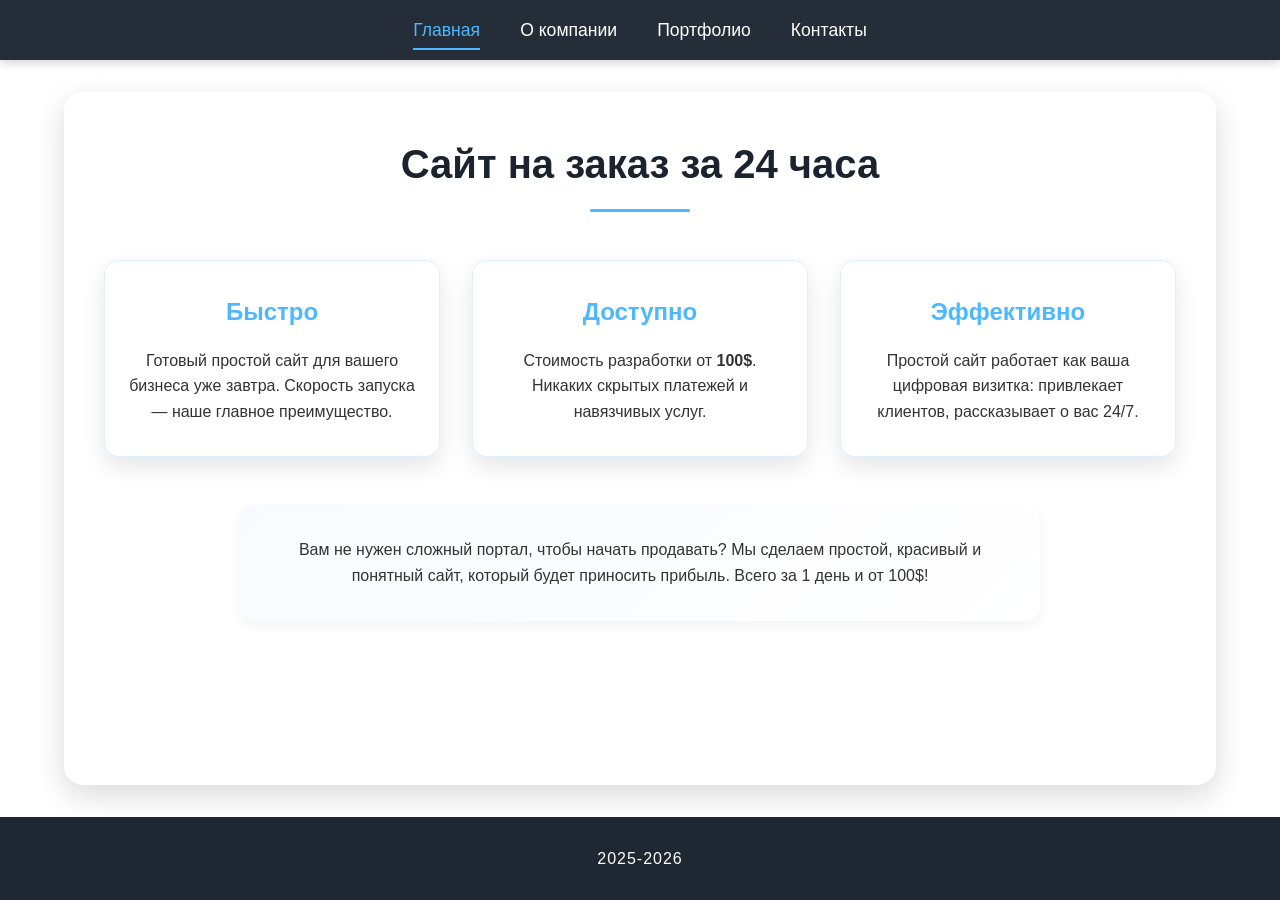
==== index.html @ feac88f4 "first commit" ====
<!DOCTYPE html>
<html lang="ru">
<head>
    <meta charset="UTF-8">
    <meta name="viewport" content="width=device-width, initial-scale=1.0, maximum-scale=1.0, user-scalable=yes">
    <title>Главная - Создание сайтов</title>
    <!-- Подключение CSS -->
    <link rel="stylesheet" href="css/style.css">
    <!-- Favicon (положите иконку в папку images) -->
    <link rel="icon" type="image/x-icon" href="images/favicon.ico">
    <link rel="shortcut icon" href="images/favicon.ico" type="image/x-icon">
</head>
<body>
    <!-- Фон страницы (устанавливается через style или CSS класс) -->
    <div class="page-background" style="background-image: url('images/bg-home.jpg');"></div>

    <!-- Шапка (Header) -->
    <header>
        <nav class="main-nav">
            <ul>
                <li><a href="index.html" class="active">Главная</a></li>
                <li><a href="about.html">О компании</a></li>
                <li><a href="portfolio.html">Портфолио</a></li>
                <li><a href="contacts.html">Контакты</a></li>
            </ul>
        </nav>
    </header>

    <!-- Основной контент (Body) -->
    <main>
        <div class="content-wrapper">
            <h1>Сайт на заказ за 24 часа</h1>
            
            <div class="advantages">
                <div class="advantage-item">
                    <h3>Быстро</h3>
                    <p>Готовый простой сайт для вашего бизнеса уже завтра. Скорость запуска — наше главное преимущество.</p>
                </div>
                <div class="advantage-item">
                    <h3>Доступно</h3>
                    <p>Стоимость разработки от <strong>100$</strong>. Никаких скрытых платежей и навязчивых услуг.</p>
                </div>
                <div class="advantage-item">
                    <h3>Эффективно</h3>
                    <p>Простой сайт работает как ваша цифровая визитка: привлекает клиентов, рассказывает о вас 24/7.</p>
                </div>
            </div>

            <p class="main-description">
                Вам не нужен сложный портал, чтобы начать продавать? Мы сделаем простой, красивый и понятный сайт, который будет приносить прибыль. Всего за 1 день и от 100$!
            </p>
        </div>
    </main>

    <!-- Подвал (Footer) -->
    <footer>
        <p id="copyright">2025-2026</p>
    </footer>

    <!-- Подключение скриптов -->
    <script src="js/script.js"></script>
</body>
</html>
---- css/style.css ----
/* Общие сбросы и базовые стили */
* {
    margin: 0;
    padding: 0;
    box-sizing: border-box;
}

body {
    font-family: 'Segoe UI', Tahoma, Geneva, Verdana, sans-serif;
    line-height: 1.6;
    color: #333;
    min-height: 100vh;
    display: flex;
    flex-direction: column;
    position: relative;
}

/* Фоновое изображение */
.page-background {
    position: fixed;
    top: 0;
    left: 0;
    width: 100%;
    height: 100%;
    background-size: cover;
    background-position: center;
    background-repeat: no-repeat;
    opacity: 0.12;
    z-index: -1;
}

/* Шапка */
header {
    background-color: rgba(26, 35, 46, 0.95);
    color: white;
    padding: 1rem;
    box-shadow: 0 2px 10px rgba(0,0,0,0.2);
    position: sticky;
    top: 0;
    z-index: 100;
}

.main-nav ul {
    list-style: none;
    display: flex;
    justify-content: center;
    flex-wrap: wrap;
    gap: 2.5rem;
}

.main-nav a {
    color: white;
    text-decoration: none;
    font-weight: 500;
    padding: 0.5rem 0;
    transition: all 0.3s;
    border-bottom: 2px solid transparent;
    font-size: 1.1rem;
}

.main-nav a:hover, .main-nav a.active {
    color: #4db8ff;
    border-bottom-color: #4db8ff;
}

/* Основной контент */
main {
    flex: 1;
    width: 90%;
    max-width: 1300px;
    margin: 2rem auto;
    background-color: rgba(255, 255, 255, 0.92);
    padding: 2.5rem;
    border-radius: 20px;
    box-shadow: 0 10px 30px rgba(0,0,0,0.15);
    backdrop-filter: blur(5px);
}

.content-wrapper {
    max-width: 1200px;
    margin: 0 auto;
}

/* Заголовки */
h1, h2, h3 {
    text-align: center;
    margin-bottom: 1.5rem;
    color: #1a232e;
}

h1 {
    font-size: 2.5rem;
    position: relative;
    padding-bottom: 1rem;
}

h1::after {
    content: '';
    position: absolute;
    bottom: 0;
    left: 50%;
    transform: translateX(-50%);
    width: 100px;
    height: 3px;
    background: #4db8ff;
    border-radius: 2px;
}

h2 {
    font-size: 2rem;
    margin-top: 1rem;
}

/* Главная страница */
.advantages {
    display: flex;
    flex-wrap: wrap;
    gap: 2rem;
    margin: 3rem 0;
    justify-content: center;
}

.advantage-item {
    flex: 1 1 280px;
    background: white;
    padding: 2rem 1.5rem;
    border-radius: 15px;
    box-shadow: 0 10px 25px rgba(0,0,0,0.1);
    text-align: center;
    transition: transform 0.3s;
    border: 1px solid rgba(77, 184, 255, 0.2);
}

.advantage-item:hover {
    transform: translateY(-5px);
    border-color: #4db8ff;
}

.advantage-item h3 {
    color: #4db8ff;
    margin-bottom: 1rem;
    font-size: 1.5rem;
}

.main-description {
    text-align: center;
    max-width: 800px;
    margin: 2rem auto 0;
    padding: 2rem;
    background: linear-gradient(135deg, #f8faff, #ffffff);
    border-radius: 15px;
    box-shadow: 0 5px 15px rgba(0,0,0,0.05);
}

/* Кнопка */
.cta-button {
    display: inline-block;
    background: #4db8ff;
    color: white;
    text-decoration: none;
    padding: 1rem 2.5rem;
    border-radius: 50px;
    font-weight: bold;
    margin-top: 1.5rem;
    transition: all 0.3s;
    box-shadow: 0 4px 15px rgba(77, 184, 255, 0.3);
}

.cta-button:hover {
    background: #2a9eff;
    transform: scale(1.05);
    box-shadow: 0 6px 20px rgba(77, 184, 255, 0.4);
}

/* Страница Обо мне */
.about-card {
    display: flex;
    gap: 3rem;
    align-items: center;
    background: white;
    padding: 2.5rem;
    border-radius: 20px;
    margin: 2rem 0 3rem;
    box-shadow: 0 10px 30px rgba(0,0,0,0.1);
}

.about-photo {
    flex: 0 0 250px;
}

.photo-placeholder {
    width: 250px;
    height: 250px;
    background: linear-gradient(135deg, #4db8ff, #2a9eff);
    border-radius: 50%;
    display: flex;
    align-items: center;
    justify-content: center;
    font-size: 5rem;
    color: white;
    box-shadow: 0 10px 25px rgba(77, 184, 255, 0.3);
}

.about-text {
    flex: 1;
}

.about-text h2 {
    text-align: left;
    margin-bottom: 0.5rem;
}

.about-subtitle {
    color: #4db8ff;
    font-size: 1.2rem;
    margin-bottom: 1.5rem;
    font-weight: 500;
}

.about-text p {
    margin-bottom: 1rem;
    font-size: 1.1rem;
}

.features-grid {
    display: grid;
    grid-template-columns: repeat(auto-fit, minmax(300px, 1fr));
    gap: 2rem;
    margin: 3rem 0;
}

.feature-block {
    background: white;
    padding: 2rem 1.5rem;
    border-radius: 15px;
    text-align: center;
    box-shadow: 0 5px 20px rgba(0,0,0,0.08);
    transition: all 0.3s;
    border: 1px solid transparent;
}

.feature-block:hover {
    border-color: #4db8ff;
    transform: translateY(-3px);
}

.feature-icon {
    font-size: 2.5rem;
    display: block;
    margin-bottom: 1rem;
}

.feature-block h3 {
    color: #4db8ff;
    margin-bottom: 0.8rem;
}

.quote-block {
    background: linear-gradient(135deg, #1a232e, #2a3a4a);
    color: white;
    padding: 3rem;
    border-radius: 20px;
    text-align: center;
    margin-top: 3rem;
}

.quote-block p {
    font-size: 1.4rem;
    font-style: italic;
    margin-bottom: 1rem;
}

.quote-block span {
    color: #4db8ff;
    font-size: 1.1rem;
}

/* Страница Портфолио */
.portfolio-intro {
    text-align: center;
    font-size: 1.2rem;
    max-width: 700px;
    margin: 0 auto 3rem;
    color: #555;
}

.portfolio-grid {
    display: grid;
    grid-template-columns: repeat(auto-fit, minmax(350px, 1fr));
    gap: 2.5rem;
    margin: 2rem 0;
}

.portfolio-item {
    background: white;
    border-radius: 20px;
    overflow: hidden;
    box-shadow: 0 10px 30px rgba(0,0,0,0.1);
    transition: all 0.3s;
    border: 1px solid #eee;
}

.portfolio-item:hover {
    transform: translateY(-8px);
    box-shadow: 0 20px 40px rgba(0,0,0,0.15);
    border-color: #4db8ff;
}

.portfolio-image {
    position: relative;
    height: 220px;
    overflow: hidden;
}

.portfolio-image img {
    width: 100%;
    height: 100%;
    object-fit: cover;
    transition: transform 0.5s;
}

.portfolio-item:hover .portfolio-image img {
    transform: scale(1.1);
}

.portfolio-overlay {
    position: absolute;
    top: 1rem;
    right: 1rem;
    background: #4db8ff;
    color: white;
    padding: 0.5rem 1rem;
    border-radius: 25px;
    font-size: 0.85rem;
    font-weight: bold;
}

.portfolio-info {
    padding: 1.8rem;
}

.portfolio-info h3 {
    text-align: left;
    margin-bottom: 0.5rem;
    color: #1a232e;
    font-size: 1.3rem;
}

.portfolio-category {
    color: #4db8ff;
    font-weight: 500;
    margin-bottom: 1rem;
    font-size: 0.95rem;
}

.portfolio-info p {
    color: #555;
    margin-bottom: 1.2rem;
    line-height: 1.5;
}

.portfolio-tags {
    display: flex;
    flex-wrap: wrap;
    gap: 0.5rem;
}

.portfolio-tags span {
    background: #f0f7ff;
    color: #4db8ff;
    padding: 0.3rem 0.8rem;
    border-radius: 20px;
    font-size: 0.85rem;
}

.portfolio-cta {
    text-align: center;
    margin-top: 4rem;
    padding: 3rem;
    background: linear-gradient(135deg, #f8faff, #ffffff);
    border-radius: 20px;
}

/* Страница Контакты */
.contacts-container {
    display: grid;
    grid-template-columns: 1fr 1fr;
    gap: 2.5rem;
    margin: 2rem 0;
}

.contact-card {
    background: white;
    border-radius: 20px;
    padding: 2.5rem;
    box-shadow: 0 10px 30px rgba(0,0,0,0.1);
}

.contact-person {
    text-align: center;
    margin-bottom: 2rem;
    padding-bottom: 2rem;
    border-bottom: 2px solid #f0f0f0;
}

.person-avatar {
    width: 120px;
    height: 120px;
    background: linear-gradient(135deg, #4db8ff, #2a9eff);
    border-radius: 50%;
    display: flex;
    align-items: center;
    justify-content: center;
    font-size: 3rem;
    color: white;
    margin: 0 auto 1rem;
    box-shadow: 0 10px 25px rgba(77, 184, 255, 0.3);
}

.person-title {
    color: #777;
    font-size: 1.1rem;
}

.contact-methods {
    margin: 2rem 0;
}

.contact-method {
    display: flex;
    align-items: flex-start;
    gap: 1.2rem;
    padding: 1rem 0;
    border-bottom: 1px solid #f0f0f0;
}

.contact-method:last-child {
    border-bottom: none;
}

.method-icon {
    font-size: 1.8rem;
    min-width: 40px;
    text-align: center;
}

.method-info {
    flex: 1;
    display: flex;
    flex-direction: column;
}

.method-label {
    font-weight: bold;
    color: #4db8ff;
    margin-bottom: 0.3rem;
}

.method-link {
    color: #333;
    text-decoration: none;
    font-size: 1.2rem;
    margin-bottom: 0.2rem;
    transition: color 0.3s;
}

.method-link:hover {
    color: #4db8ff;
}

.method-note {
    font-size: 0.85rem;
    color: #999;
}

.telegram-icon {
    color: #0088cc;
}

.contact-social {
    text-align: center;
    margin-top: 2rem;
    padding-top: 2rem;
    border-top: 2px solid #f0f0f0;
}

.social-icons {
    display: flex;
    justify-content: center;
    gap: 1.2rem;
    margin-top: 1rem;
}

.social-icon {
    width: 45px;
    height: 45px;
    border-radius: 50%;
    display: flex;
    align-items: center;
    justify-content: center;
    font-size: 1.5rem;
    text-decoration: none;
    color: white;
    transition: transform 0.3s;
}

.social-icon.telegram { background: #0088cc; }
.social-icon.viber { background: #665cac; }
.social-icon.whatsapp { background: #25D366; }
.social-icon.instagram { background: #E4405F; }

.social-icon:hover {
    transform: scale(1.1);
}

/* Форма */
.contact-form {
    background: white;
    border-radius: 20px;
    padding: 2.5rem;
    box-shadow: 0 10px 30px rgba(0,0,0,0.1);
}

.contact-form h3 {
    margin-bottom: 2rem;
}

.form-group {
    margin-bottom: 1.2rem;
}

.form-group input,
.form-group textarea {
    width: 100%;
    padding: 1rem;
    border: 2px solid #eee;
    border-radius: 12px;
    font-family: inherit;
    font-size: 1rem;
    transition: border-color 0.3s;
}

.form-group input:focus,
.form-group textarea:focus {
    outline: none;
    border-color: #4db8ff;
}

.submit-btn {
    width: 100%;
    padding: 1rem;
    background: #4db8ff;
    color: white;
    border: none;
    border-radius: 12px;
    font-size: 1.1rem;
    font-weight: bold;
    cursor: pointer;
    transition: all 0.3s;
}

.submit-btn:hover {
    background: #2a9eff;
    transform: scale(1.02);
}

.form-note {
    text-align: center;
    margin-top: 1rem;
    color: #777;
    font-size: 0.9rem;
}

.contact-note {
    margin-top: 2rem;
    padding: 1.5rem;
    background: #f0f7ff;
    border-radius: 15px;
    text-align: center;
    color: #555;
}

.contact-note p {
    margin: 0.5rem 0;
}

/* Подвал */
footer {
    background-color: rgba(26, 35, 46, 0.98);
    color: white;
    text-align: center;
    padding: 1.8rem;
    margin-top: auto;
}

#copyright {
    font-size: 1rem;
    letter-spacing: 1px;
}

/* Адаптация для телефонов */
@media (max-width: 992px) {
    .about-card {
        flex-direction: column;
        text-align: center;
    }
    
    .about-text h2 {
        text-align: center;
    }
    
    .contacts-container {
        grid-template-columns: 1fr;
    }
}

@media (max-width: 768px) {
    .main-nav ul {
        flex-direction: column;
        gap: 0.8rem;
        text-align: center;
    }
    
    h1 {
        font-size: 2rem;
    }
    
    h2 {
        font-size: 1.6rem;
    }
    
    main {
        width: 95%;
        padding: 1.5rem;
    }
    
    .portfolio-grid {
        grid-template-columns: 1fr;
    }
    
    .feature-block {
        padding: 1.5rem;
    }
    
    .contact-method {
        flex-direction: column;
        align-items: center;
        text-align: center;
        gap: 0.5rem;
    }
    
    .method-info {
        align-items: center;
    }
}

@media (max-width: 480px) {
    h1 {
        font-size: 1.8rem;
    }
    
    .advantage-item {
        flex-basis: 100%;
    }
    
    .photo-placeholder {
        width: 180px;
        height: 180px;
        font-size: 3.5rem;
    }
    
    .contact-card,
    .contact-form {
        padding: 1.5rem;
    }
    
    .quote-block {
        padding: 2rem 1rem;
    }
    
    .quote-block p {
        font-size: 1.1rem;
    }
}

/* Дополнительные стили для SVG иконок */
.method-icon {
    display: flex;
    align-items: center;
    justify-content: center;
    width: 48px;
    height: 48px;
    border-radius: 50%;
    background: rgba(77, 184, 255, 0.1);
    transition: all 0.3s;
}

.contact-method:hover .method-icon {
    transform: scale(1.1);
    background: rgba(77, 184, 255, 0.2);
}

.method-icon svg {
    width: 28px;
    height: 28px;
}

/* Специальные цвета для иконок при наведении */
.contact-method:nth-child(1):hover .method-icon svg path {
    fill: #2a9eff;
}

.contact-method:nth-child(2):hover .method-icon svg path {
    fill: #006699;
}

.social-icon {
    display: flex;
    align-items: center;
    justify-content: center;
    width: 48px;
    height: 48px;
    border-radius: 50%;
    transition: all 0.3s;
}

.social-icon:hover {
    transform: translateY(-3px);
    box-shadow: 0 5px 15px rgba(0,0,0,0.2);
}

.social-icon svg {
    width: 28px;
    height: 28px;
}

/* Анимация для кнопки отправки */
.submit-btn {
    display: flex;
    align-items: center;
    justify-content: center;
    gap: 8px;
}

.submit-btn svg {
    transition: transform 0.3s;
}

.submit-btn:hover svg {
    transform: translateX(5px);
}

/* Адаптация для мобильных */
@media (max-width: 768px) {
    .method-icon {
        width: 40px;
        height: 40px;
    }
    
    .method-icon svg {
        width: 22px;
        height: 22px;
    }
    
    .social-icon {
        width: 42px;
        height: 42px;
    }
    
    .social-icon svg {
        width: 22px;
        height: 22px;
    }
}
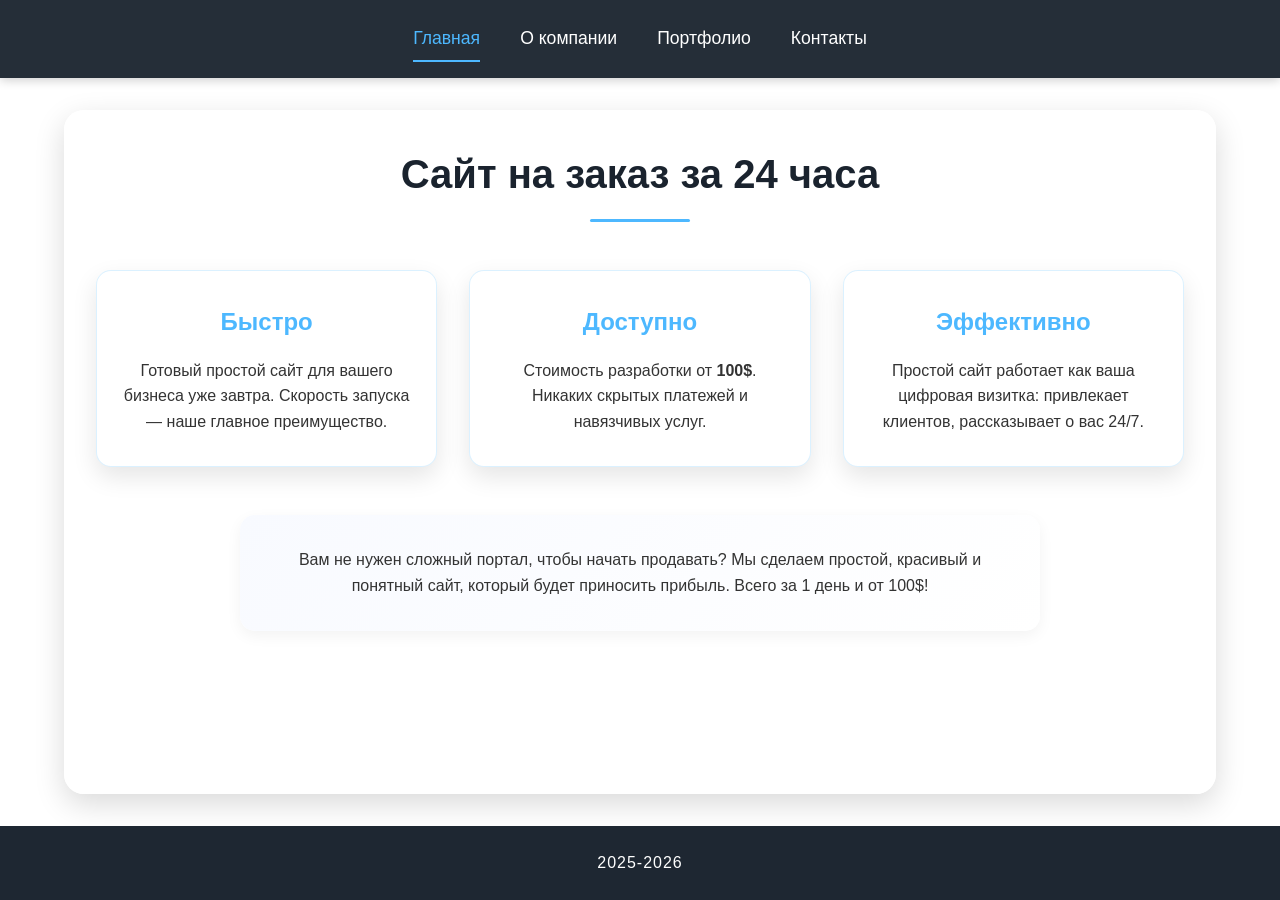
==== commit 02213b25: "1" ====
--- a/index.html
+++ b/index.html
@@ -9,6 +9,9 @@
     <!-- Favicon (положите иконку в папку images) -->
     <link rel="icon" type="image/x-icon" href="images/favicon.ico">
     <link rel="shortcut icon" href="images/favicon.ico" type="image/x-icon">
+    <!-- Font Awesome 6 -->
+    <link rel="stylesheet" href="https://cdnjs.cloudflare.com/ajax/libs/font-awesome/6.0.0-beta3/css/all.min.css">
+    <link rel="icon" type="image/x-icon" href="images/favicon.ico">
 </head>
 <body>
     <!-- Фон страницы (устанавливается через style или CSS класс) -->
--- a/css/style.css
+++ b/css/style.css
@@ -5,6 +5,11 @@
     box-sizing: border-box;
 }
 
+html, body {
+    height: 100%;
+    overflow-x: hidden; /* Запрещаем горизонтальный скролл */
+}
+
 body {
     font-family: 'Segoe UI', Tahoma, Geneva, Verdana, sans-serif;
     line-height: 1.6;
@@ -13,6 +18,8 @@
     display: flex;
     flex-direction: column;
     position: relative;
+    width: 100%;
+    max-width: 100vw;
 }
 
 /* Фоновое изображение */
@@ -27,6 +34,7 @@
     background-repeat: no-repeat;
     opacity: 0.12;
     z-index: -1;
+    pointer-events: none;
 }
 
 /* Шапка */
@@ -38,6 +46,7 @@
     position: sticky;
     top: 0;
     z-index: 100;
+    width: 100%;
 }
 
 .main-nav ul {
@@ -46,6 +55,8 @@
     justify-content: center;
     flex-wrap: wrap;
     gap: 2.5rem;
+    margin: 0;
+    padding: 0;
 }
 
 .main-nav a {
@@ -56,6 +67,7 @@
     transition: all 0.3s;
     border-bottom: 2px solid transparent;
     font-size: 1.1rem;
+    display: inline-block;
 }
 
 .main-nav a:hover, .main-nav a.active {
@@ -65,12 +77,12 @@
 
 /* Основной контент */
 main {
-    flex: 1;
+    flex: 1 0 auto;
     width: 90%;
     max-width: 1300px;
     margin: 2rem auto;
     background-color: rgba(255, 255, 255, 0.92);
-    padding: 2.5rem;
+    padding: 2rem;
     border-radius: 20px;
     box-shadow: 0 10px 30px rgba(0,0,0,0.15);
     backdrop-filter: blur(5px);
@@ -79,6 +91,7 @@
 .content-wrapper {
     max-width: 1200px;
     margin: 0 auto;
+    width: 100%;
 }
 
 /* Заголовки */
@@ -86,6 +99,7 @@
     text-align: center;
     margin-bottom: 1.5rem;
     color: #1a232e;
+    word-wrap: break-word;
 }
 
 h1 {
@@ -106,12 +120,7 @@
     border-radius: 2px;
 }
 
-h2 {
-    font-size: 2rem;
-    margin-top: 1rem;
-}
-
-/* Главная страница */
+/* ===== СТИЛИ ДЛЯ ГЛАВНОЙ СТРАНИЦЫ ===== */
 .advantages {
     display: flex;
     flex-wrap: wrap;
@@ -152,7 +161,409 @@
     box-shadow: 0 5px 15px rgba(0,0,0,0.05);
 }
 
-/* Кнопка */
+/* ===== СТИЛИ ДЛЯ СТРАНИЦЫ О КОМПАНИИ ===== */
+.about-content {
+    max-width: 800px;
+    margin: 0 auto;
+}
+
+.about-content h2 {
+    margin-top: 2rem;
+    text-align: left;
+}
+
+.features-list {
+    list-style: none;
+    margin: 1.5rem 0;
+}
+
+.features-list li {
+    padding: 0.8rem;
+    margin-bottom: 0.5rem;
+    background-color: #f1f9ff;
+    border-left: 4px solid #4db8ff;
+    border-radius: 0 5px 5px 0;
+}
+
+/* ===== СТИЛИ ДЛЯ ПОРТФОЛИО ===== */
+.portfolio-grid {
+    display: grid;
+    grid-template-columns: repeat(auto-fit, minmax(300px, 1fr));
+    gap: 2rem;
+    margin: 2rem 0;
+    width: 100%;
+}
+
+.portfolio-item {
+    background: white;
+    border-radius: 20px;
+    overflow: hidden;
+    box-shadow: 0 10px 30px rgba(0,0,0,0.1);
+    transition: all 0.3s;
+    border: 1px solid #eee;
+    width: 100%;
+    max-width: 100%;
+}
+
+.portfolio-item:hover {
+    transform: translateY(-5px);
+    box-shadow: 0 15px 40px rgba(0,0,0,0.15);
+    border-color: #4db8ff;
+}
+
+.portfolio-image {
+    position: relative;
+    height: 220px;
+    overflow: hidden;
+    width: 100%;
+}
+
+.portfolio-image img {
+    width: 100%;
+    height: 100%;
+    object-fit: cover;
+    transition: transform 0.5s;
+    display: block;
+}
+
+.portfolio-item:hover .portfolio-image img {
+    transform: scale(1.05);
+}
+
+.portfolio-info {
+    padding: 1.5rem;
+}
+
+.portfolio-info h3 {
+    text-align: left;
+    margin-bottom: 0.5rem;
+    color: #1a232e;
+    font-size: 1.3rem;
+}
+
+.portfolio-info p {
+    margin-bottom: 1rem;
+    color: #555;
+}
+
+.portfolio-category {
+    color: #4db8ff;
+    font-weight: 500;
+    margin-bottom: 0.5rem;
+    font-size: 0.95rem;
+}
+
+.portfolio-tags {
+    display: flex;
+    flex-wrap: wrap;
+    gap: 0.5rem;
+}
+
+.portfolio-tags span {
+    background: #f0f7ff;
+    color: #4db8ff;
+    padding: 0.3rem 0.8rem;
+    border-radius: 20px;
+    font-size: 0.85rem;
+    display: inline-block;
+}
+
+.portfolio-cta {
+    text-align: center;
+    margin-top: 4rem;
+    padding: 3rem;
+    background: linear-gradient(135deg, #f8faff, #ffffff);
+    border-radius: 20px;
+}
+
+.portfolio-intro {
+    text-align: center;
+    font-size: 1.2rem;
+    max-width: 700px;
+    margin: 0 auto 3rem;
+    color: #555;
+}
+
+/* ===== СТИЛИ ДЛЯ КОНТАКТОВ (НОВЫЕ) ===== */
+.contacts-split-container {
+    display: grid;
+    grid-template-columns: 1fr 1.2fr;
+    gap: 2rem;
+    margin: 2rem 0;
+    width: 100%;
+    max-width: 1100px;
+    margin-left: auto;
+    margin-right: auto;
+}
+
+.contact-left {
+    height: 100%;
+}
+
+.contact-person-card {
+    background: white;
+    border-radius: 30px;
+    padding: 2.5rem 2rem;
+    box-shadow: 0 20px 40px rgba(0,0,0,0.1);
+    text-align: center;
+    height: 100%;
+    display: flex;
+    flex-direction: column;
+    border: 1px solid rgba(77, 184, 255, 0.2);
+    transition: transform 0.3s, box-shadow 0.3s;
+}
+
+.contact-person-card:hover {
+    transform: translateY(-5px);
+    box-shadow: 0 25px 50px rgba(77, 184, 255, 0.2);
+    border-color: #4db8ff;
+}
+
+.contact-person-card .person-avatar {
+    width: 140px;
+    height: 140px;
+    background: linear-gradient(135deg, #f0f7ff, #ffffff);
+    border-radius: 50%;
+    display: flex;
+    align-items: center;
+    justify-content: center;
+    margin: 0 auto 1.5rem;
+    box-shadow: 0 15px 30px rgba(77, 184, 255, 0.25);
+    border: 4px solid #4db8ff;
+}
+
+.contact-person-card .person-avatar i {
+    font-size: 80px;
+    color: #4db8ff;
+}
+
+.contact-person-card h2 {
+    font-size: 2.2rem;
+    margin-bottom: 0.3rem;
+    color: #1a232e;
+}
+
+.contact-person-card .person-title {
+    color: #4db8ff;
+    font-size: 1.2rem;
+    margin-bottom: 2rem;
+    font-weight: 500;
+}
+
+.contact-person-card .person-phone {
+    background: linear-gradient(135deg, #f8faff, #e6f0ff);
+    padding: 1.2rem 1.5rem;
+    border-radius: 20px;
+    margin: 1rem 0 1.5rem;
+    display: flex;
+    align-items: center;
+    gap: 1.2rem;
+    text-align: left;
+    border: 2px solid transparent;
+    transition: all 0.3s;
+    white-space: nowrap;
+}
+
+.contact-person-card .person-phone:hover {
+    border-color: #4db8ff;
+    background: white;
+    transform: scale(1.02);
+}
+
+.contact-person-card .phone-icon {
+    width: 54px;
+    height: 54px;
+    background: #4CAF50;
+    border-radius: 50%;
+    display: flex;
+    align-items: center;
+    justify-content: center;
+    flex-shrink: 0;
+}
+
+.contact-person-card .phone-icon i {
+    font-size: 28px;
+    color: white;
+}
+
+.contact-person-card .phone-info {
+    flex: 1;
+    min-width: 0;
+}
+
+.contact-person-card .phone-label {
+    font-size: 0.9rem;
+    color: #666;
+    display: block;
+    margin-bottom: 0.2rem;
+}
+
+.contact-person-card .phone-number {
+    font-size: 1.3rem;
+    font-weight: bold;
+    color: #1a232e;
+    text-decoration: none;
+    display: inline-block;
+    margin-bottom: 0.1rem;
+    transition: color 0.3s;
+    letter-spacing: 0.5px;
+    white-space: nowrap;
+}
+
+.contact-person-card .phone-number:hover {
+    color: #4CAF50;
+}
+
+.contact-person-card .phone-note {
+    font-size: 0.8rem;
+    color: #999;
+    display: block;
+    margin-top: 0.1rem;
+}
+
+.contact-person-card .person-quote {
+    margin-top: auto;
+    padding-top: 1.5rem;
+    border-top: 2px dashed #e0e7ff;
+    font-style: italic;
+    color: #4db8ff;
+    font-size: 1.1rem;
+}
+
+.contact-person-card .person-quote p {
+    margin: 0;
+}
+
+.contact-right {
+    background: white;
+    border-radius: 30px;
+    padding: 2rem;
+    box-shadow: 0 20px 40px rgba(0,0,0,0.1);
+    border: 1px solid rgba(77, 184, 255, 0.2);
+    max-width: 550px;
+    margin-left: auto;
+}
+
+.contact-right h3 {
+    text-align: left;
+    margin-bottom: 1.5rem;
+    color: #1a232e;
+    font-size: 1.3rem;
+    display: flex;
+    align-items: center;
+    gap: 0.8rem;
+}
+
+.contact-right h3 i {
+    color: #4db8ff;
+    font-size: 1.5rem;
+}
+
+.social-list {
+    display: flex;
+    flex-direction: column;
+    gap: 0.7rem;
+}
+
+.social-item {
+    display: flex;
+    align-items: center;
+    gap: 1rem;
+    padding: 0.9rem 1rem;
+    border-radius: 16px;
+    text-decoration: none;
+    transition: all 0.3s;
+    background: #f8faff;
+    border: 1px solid transparent;
+}
+
+.social-item:hover {
+    transform: translateX(5px);
+    box-shadow: 0 5px 15px rgba(0,0,0,0.1);
+}
+
+.social-icon {
+    width: 42px;
+    height: 42px;
+    border-radius: 12px;
+    display: flex;
+    align-items: center;
+    justify-content: center;
+    flex-shrink: 0;
+}
+
+.social-icon i {
+    font-size: 22px;
+    color: white;
+}
+
+.social-info {
+    flex: 1;
+    min-width: 0;
+}
+
+.social-name {
+    font-weight: bold;
+    color: #1a232e;
+    display: block;
+    margin-bottom: 0.1rem;
+    font-size: 1rem;
+}
+
+.social-handle {
+    font-size: 0.8rem;
+    color: #666;
+    display: block;
+    white-space: nowrap;
+    overflow: hidden;
+    text-overflow: ellipsis;
+    max-width: 180px;
+}
+
+.social-action {
+    color: #ccc;
+    transition: transform 0.3s;
+    margin-right: 0.2rem;
+    font-size: 0.9rem;
+}
+
+.social-item:hover .social-action {
+    transform: translateX(5px);
+    color: #4db8ff;
+}
+
+/* Цвета для иконок соцсетей */
+.social-item.telegram .social-icon { background: #0088cc; }
+.social-item.viber .social-icon { background: #665cac; }
+.social-item.whatsapp .social-icon { background: #25D366; }
+.social-item.instagram .social-icon { background: linear-gradient(45deg, #f09433, #d62976, #962fbf); }
+.social-item.facebook .social-icon { background: #1877f2; }
+.social-item.vk .social-icon { background: #4c75a3; }
+.social-item.email .social-icon { background: #FF5722; }
+
+/* При наведении меняем фон */
+.social-item.telegram:hover { background: rgba(0, 136, 204, 0.1); border-color: #0088cc; }
+.social-item.viber:hover { background: rgba(102, 92, 172, 0.1); border-color: #665cac; }
+.social-item.whatsapp:hover { background: rgba(37, 211, 102, 0.1); border-color: #25D366; }
+.social-item.instagram:hover { background: rgba(225, 48, 108, 0.1); border-color: #d62976; }
+.social-item.facebook:hover { background: rgba(24, 119, 242, 0.1); border-color: #1877f2; }
+.social-item.vk:hover { background: rgba(76, 117, 163, 0.1); border-color: #4c75a3; }
+.social-item.email:hover { background: rgba(255, 87, 34, 0.1); border-color: #FF5722; }
+
+.contact-note {
+    margin-top: 2rem;
+    padding: 1.5rem;
+    background: #f0f7ff;
+    border-radius: 15px;
+    text-align: center;
+    color: #555;
+}
+
+.contact-note p {
+    margin: 0.5rem 0;
+}
+
+/* Кнопка CTA */
 .cta-button {
     display: inline-block;
     background: #4db8ff;
@@ -172,7 +583,253 @@
     box-shadow: 0 6px 20px rgba(77, 184, 255, 0.4);
 }
 
-/* Страница Обо мне */
+/* Подвал */
+footer {
+    background-color: rgba(26, 35, 46, 0.98);
+    color: white;
+    text-align: center;
+    padding: 1.5rem;
+    width: 100%;
+    flex-shrink: 0;
+    margin-top: auto;
+    position: relative;
+    bottom: 0;
+    left: 0;
+}
+
+#copyright {
+    font-size: 1rem;
+    letter-spacing: 1px;
+}
+
+/* ===== АДАПТАЦИЯ ===== */
+@media (max-width: 992px) {
+    .portfolio-grid {
+        grid-template-columns: repeat(2, 1fr);
+    }
+    
+    .contacts-split-container {
+        grid-template-columns: 1fr;
+        gap: 1.5rem;
+    }
+    
+    .contact-right {
+        max-width: 100%;
+        margin-left: 0;
+    }
+}
+
+@media (max-width: 768px) {
+    body {
+        overflow-x: hidden;
+    }
+    
+    .main-nav ul {
+        flex-direction: row;
+        flex-wrap: wrap;
+        gap: 0.8rem;
+        justify-content: center;
+    }
+    
+    .main-nav a {
+        font-size: 0.95rem;
+        padding: 0.3rem 0.8rem;
+    }
+    
+    h1 {
+        font-size: 2rem;
+    }
+    
+    main {
+        width: 95%;
+        padding: 1.2rem;
+        margin: 1rem auto;
+    }
+    
+    /* Главная */
+    .advantages {
+        gap: 1rem;
+    }
+    
+    .advantage-item {
+        flex-basis: 100%;
+        padding: 1.5rem;
+    }
+    
+    /* Портфолио */
+    .portfolio-grid {
+        grid-template-columns: 1fr;
+        gap: 1.2rem;
+    }
+    
+    .portfolio-image {
+        height: 180px;
+    }
+    
+    /* Контакты */
+    .contact-person-card {
+        padding: 1.5rem;
+    }
+    
+    .contact-person-card .person-avatar {
+        width: 110px;
+        height: 110px;
+    }
+    
+    .contact-person-card .person-avatar i {
+        font-size: 65px;
+    }
+    
+    .contact-person-card h2 {
+        font-size: 1.8rem;
+    }
+    
+    .contact-person-card .person-phone {
+        padding: 1rem 1.2rem;
+        white-space: normal;
+    }
+    
+    .contact-person-card .phone-icon {
+        width: 45px;
+        height: 45px;
+    }
+    
+    .contact-person-card .phone-icon i {
+        font-size: 22px;
+    }
+    
+    .contact-person-card .phone-number {
+        font-size: 1.1rem;
+        white-space: normal;
+    }
+    
+    .contact-right {
+        padding: 1.5rem;
+    }
+    
+    .social-item {
+        padding: 0.8rem 1rem;
+    }
+    
+    .social-icon {
+        width: 38px;
+        height: 38px;
+    }
+    
+    .social-icon i {
+        font-size: 20px;
+    }
+    
+    .social-name {
+        font-size: 0.95rem;
+    }
+    
+    .social-handle {
+        font-size: 0.75rem;
+        max-width: 150px;
+    }
+    
+    .contact-note {
+        padding: 1rem;
+        font-size: 0.9rem;
+    }
+    
+    footer {
+        padding: 1rem;
+        font-size: 0.9rem;
+    }
+}
+
+@media (max-width: 480px) {
+    h1 {
+        font-size: 1.6rem;
+    }
+    
+    h2 {
+        font-size: 1.3rem;
+    }
+    
+    main {
+        padding: 1rem;
+    }
+    
+    .advantage-item h3 {
+        font-size: 1.3rem;
+    }
+    
+    .contact-person-card .person-avatar {
+        width: 90px;
+        height: 90px;
+    }
+    
+    .contact-person-card .person-avatar i {
+        font-size: 55px;
+    }
+    
+    .contact-person-card h2 {
+        font-size: 1.5rem;
+    }
+    
+    .contact-person-card .person-title {
+        font-size: 1rem;
+    }
+    
+    .contact-person-card .phone-number {
+        font-size: 1rem;
+    }
+    
+    .contact-right h3 {
+        font-size: 1.2rem;
+    }
+    
+    .social-handle {
+        max-width: 120px;
+    }
+    
+    .portfolio-image {
+        height: 160px;
+    }
+}
+
+@media (max-width: 360px) {
+    .main-nav ul {
+        gap: 0.3rem;
+    }
+    
+    .main-nav a {
+        font-size: 0.85rem;
+        padding: 0.2rem 0.5rem;
+    }
+    
+    .contact-person-card .person-phone {
+        flex-direction: column;
+        text-align: center;
+        gap: 0.5rem;
+    }
+    
+    .contact-person-card .phone-info {
+        text-align: center;
+    }
+    
+    .social-item {
+        flex-wrap: wrap;
+        gap: 0.5rem;
+    }
+    
+    .social-info {
+        width: calc(100% - 50px);
+    }
+    
+    .social-handle {
+        max-width: 100%;
+    }
+    
+    .portfolio-tags span {
+        font-size: 0.75rem;
+    }
+}
+
+/* ===== СТИЛИ ДЛЯ СТРАНИЦЫ "ОБО МНЕ" ===== */
 .about-card {
     display: flex;
     gap: 3rem;
@@ -208,6 +865,7 @@
 .about-text h2 {
     text-align: left;
     margin-bottom: 0.5rem;
+    font-size: 2rem;
 }
 
 .about-subtitle {
@@ -220,6 +878,8 @@
 .about-text p {
     margin-bottom: 1rem;
     font-size: 1.1rem;
+    line-height: 1.6;
+    color: #444;
 }
 
 .features-grid {
@@ -242,6 +902,7 @@
 .feature-block:hover {
     border-color: #4db8ff;
     transform: translateY(-3px);
+    box-shadow: 0 10px 30px rgba(77, 184, 255, 0.15);
 }
 
 .feature-icon {
@@ -253,6 +914,12 @@
 .feature-block h3 {
     color: #4db8ff;
     margin-bottom: 0.8rem;
+    font-size: 1.3rem;
+}
+
+.feature-block p {
+    color: #555;
+    line-height: 1.5;
 }
 
 .quote-block {
@@ -268,59 +935,112 @@
     font-size: 1.4rem;
     font-style: italic;
     margin-bottom: 1rem;
+    line-height: 1.6;
 }
 
 .quote-block span {
     color: #4db8ff;
     font-size: 1.1rem;
-}
-
-/* Страница Портфолио */
+    font-weight: 500;
+}
+
+/* Адаптация для планшетов */
+@media (max-width: 992px) {
+    .about-card {
+        flex-direction: column;
+        text-align: center;
+        gap: 2rem;
+    }
+    
+    .about-text h2 {
+        text-align: center;
+    }
+    
+    .features-grid {
+        grid-template-columns: repeat(2, 1fr);
+    }
+}
+
+@media (max-width: 768px) {
+    .about-card {
+        padding: 1.5rem;
+    }
+    
+    .about-photo {
+        flex: 0 0 auto;
+    }
+    
+    .photo-placeholder {
+        width: 180px;
+        height: 180px;
+        font-size: 3.5rem;
+    }
+    
+    .about-text h2 {
+        font-size: 1.8rem;
+    }
+    
+    .about-subtitle {
+        font-size: 1.1rem;
+    }
+    
+    .about-text p {
+        font-size: 1rem;
+    }
+    
+    .features-grid {
+        grid-template-columns: 1fr;
+        gap: 1.2rem;
+    }
+    
+    .feature-block {
+        padding: 1.5rem;
+    }
+    
+    .quote-block {
+        padding: 2rem 1.5rem;
+    }
+    
+    .quote-block p {
+        font-size: 1.2rem;
+    }
+}
+
+@media (max-width: 480px) {
+    .photo-placeholder {
+        width: 150px;
+        height: 150px;
+        font-size: 3rem;
+    }
+    
+    .about-text h2 {
+        font-size: 1.5rem;
+    }
+    
+    .about-subtitle {
+        font-size: 1rem;
+    }
+    
+    .feature-icon {
+        font-size: 2rem;
+    }
+    
+    .feature-block h3 {
+        font-size: 1.2rem;
+    }
+    
+    .quote-block p {
+        font-size: 1.1rem;
+    }
+}
+
+/* ===== ДОПОЛНИТЕЛЬНЫЕ СТИЛИ ДЛЯ ПОРТФОЛИО ===== */
 .portfolio-intro {
     text-align: center;
     font-size: 1.2rem;
     max-width: 700px;
     margin: 0 auto 3rem;
     color: #555;
-}
-
-.portfolio-grid {
-    display: grid;
-    grid-template-columns: repeat(auto-fit, minmax(350px, 1fr));
-    gap: 2.5rem;
-    margin: 2rem 0;
-}
-
-.portfolio-item {
-    background: white;
-    border-radius: 20px;
-    overflow: hidden;
-    box-shadow: 0 10px 30px rgba(0,0,0,0.1);
-    transition: all 0.3s;
-    border: 1px solid #eee;
-}
-
-.portfolio-item:hover {
-    transform: translateY(-8px);
-    box-shadow: 0 20px 40px rgba(0,0,0,0.15);
-    border-color: #4db8ff;
-}
-
-.portfolio-image {
-    position: relative;
-    height: 220px;
-    overflow: hidden;
-}
-
-.portfolio-image img {
-    width: 100%;
-    height: 100%;
-    object-fit: cover;
-    transition: transform 0.5s;
-}
-
-.portfolio-item:hover .portfolio-image img {
-    transform: scale(1.1);
 }
 
 .portfolio-overlay {
@@ -333,44 +1053,14 @@
     border-radius: 25px;
     font-size: 0.85rem;
     font-weight: bold;
-}
-
-.portfolio-info {
-    padding: 1.8rem;
-}
-
-.portfolio-info h3 {
-    text-align: left;
-    margin-bottom: 0.5rem;
-    color: #1a232e;
-    font-size: 1.3rem;
+    z-index: 2;
 }
 
 .portfolio-category {
     color: #4db8ff;
     font-weight: 500;
-    margin-bottom: 1rem;
+    margin-bottom: 0.8rem;
     font-size: 0.95rem;
-}
-
-.portfolio-info p {
-    color: #555;
-    margin-bottom: 1.2rem;
-    line-height: 1.5;
-}
-
-.portfolio-tags {
-    display: flex;
-    flex-wrap: wrap;
-    gap: 0.5rem;
-}
-
-.portfolio-tags span {
-    background: #f0f7ff;
-    color: #4db8ff;
-    padding: 0.3rem 0.8rem;
-    border-radius: 20px;
-    font-size: 0.85rem;
 }
 
 .portfolio-cta {
@@ -379,396 +1069,16 @@
     padding: 3rem;
     background: linear-gradient(135deg, #f8faff, #ffffff);
     border-radius: 20px;
-}
-
-/* Страница Контакты */
-.contacts-container {
-    display: grid;
-    grid-template-columns: 1fr 1fr;
-    gap: 2.5rem;
-    margin: 2rem 0;
-}
-
-.contact-card {
-    background: white;
-    border-radius: 20px;
-    padding: 2.5rem;
-    box-shadow: 0 10px 30px rgba(0,0,0,0.1);
-}
-
-.contact-person {
-    text-align: center;
-    margin-bottom: 2rem;
-    padding-bottom: 2rem;
-    border-bottom: 2px solid #f0f0f0;
-}
-
-.person-avatar {
-    width: 120px;
-    height: 120px;
-    background: linear-gradient(135deg, #4db8ff, #2a9eff);
-    border-radius: 50%;
-    display: flex;
-    align-items: center;
-    justify-content: center;
-    font-size: 3rem;
-    color: white;
-    margin: 0 auto 1rem;
-    box-shadow: 0 10px 25px rgba(77, 184, 255, 0.3);
-}
-
-.person-title {
-    color: #777;
+    border: 1px solid rgba(77, 184, 255, 0.2);
+}
+
+.portfolio-cta h2 {
+    margin-bottom: 1rem;
+    color: #1a232e;
+}
+
+.portfolio-cta p {
+    margin-bottom: 1.5rem;
+    color: #555;
     font-size: 1.1rem;
-}
-
-.contact-methods {
-    margin: 2rem 0;
-}
-
-.contact-method {
-    display: flex;
-    align-items: flex-start;
-    gap: 1.2rem;
-    padding: 1rem 0;
-    border-bottom: 1px solid #f0f0f0;
-}
-
-.contact-method:last-child {
-    border-bottom: none;
-}
-
-.method-icon {
-    font-size: 1.8rem;
-    min-width: 40px;
-    text-align: center;
-}
-
-.method-info {
-    flex: 1;
-    display: flex;
-    flex-direction: column;
-}
-
-.method-label {
-    font-weight: bold;
-    color: #4db8ff;
-    margin-bottom: 0.3rem;
-}
-
-.method-link {
-    color: #333;
-    text-decoration: none;
-    font-size: 1.2rem;
-    margin-bottom: 0.2rem;
-    transition: color 0.3s;
-}
-
-.method-link:hover {
-    color: #4db8ff;
-}
-
-.method-note {
-    font-size: 0.85rem;
-    color: #999;
-}
-
-.telegram-icon {
-    color: #0088cc;
-}
-
-.contact-social {
-    text-align: center;
-    margin-top: 2rem;
-    padding-top: 2rem;
-    border-top: 2px solid #f0f0f0;
-}
-
-.social-icons {
-    display: flex;
-    justify-content: center;
-    gap: 1.2rem;
-    margin-top: 1rem;
-}
-
-.social-icon {
-    width: 45px;
-    height: 45px;
-    border-radius: 50%;
-    display: flex;
-    align-items: center;
-    justify-content: center;
-    font-size: 1.5rem;
-    text-decoration: none;
-    color: white;
-    transition: transform 0.3s;
-}
-
-.social-icon.telegram { background: #0088cc; }
-.social-icon.viber { background: #665cac; }
-.social-icon.whatsapp { background: #25D366; }
-.social-icon.instagram { background: #E4405F; }
-
-.social-icon:hover {
-    transform: scale(1.1);
-}
-
-/* Форма */
-.contact-form {
-    background: white;
-    border-radius: 20px;
-    padding: 2.5rem;
-    box-shadow: 0 10px 30px rgba(0,0,0,0.1);
-}
-
-.contact-form h3 {
-    margin-bottom: 2rem;
-}
-
-.form-group {
-    margin-bottom: 1.2rem;
-}
-
-.form-group input,
-.form-group textarea {
-    width: 100%;
-    padding: 1rem;
-    border: 2px solid #eee;
-    border-radius: 12px;
-    font-family: inherit;
-    font-size: 1rem;
-    transition: border-color 0.3s;
-}
-
-.form-group input:focus,
-.form-group textarea:focus {
-    outline: none;
-    border-color: #4db8ff;
-}
-
-.submit-btn {
-    width: 100%;
-    padding: 1rem;
-    background: #4db8ff;
-    color: white;
-    border: none;
-    border-radius: 12px;
-    font-size: 1.1rem;
-    font-weight: bold;
-    cursor: pointer;
-    transition: all 0.3s;
-}
-
-.submit-btn:hover {
-    background: #2a9eff;
-    transform: scale(1.02);
-}
-
-.form-note {
-    text-align: center;
-    margin-top: 1rem;
-    color: #777;
-    font-size: 0.9rem;
-}
-
-.contact-note {
-    margin-top: 2rem;
-    padding: 1.5rem;
-    background: #f0f7ff;
-    border-radius: 15px;
-    text-align: center;
-    color: #555;
-}
-
-.contact-note p {
-    margin: 0.5rem 0;
-}
-
-/* Подвал */
-footer {
-    background-color: rgba(26, 35, 46, 0.98);
-    color: white;
-    text-align: center;
-    padding: 1.8rem;
-    margin-top: auto;
-}
-
-#copyright {
-    font-size: 1rem;
-    letter-spacing: 1px;
-}
-
-/* Адаптация для телефонов */
-@media (max-width: 992px) {
-    .about-card {
-        flex-direction: column;
-        text-align: center;
-    }
-    
-    .about-text h2 {
-        text-align: center;
-    }
-    
-    .contacts-container {
-        grid-template-columns: 1fr;
-    }
-}
-
-@media (max-width: 768px) {
-    .main-nav ul {
-        flex-direction: column;
-        gap: 0.8rem;
-        text-align: center;
-    }
-    
-    h1 {
-        font-size: 2rem;
-    }
-    
-    h2 {
-        font-size: 1.6rem;
-    }
-    
-    main {
-        width: 95%;
-        padding: 1.5rem;
-    }
-    
-    .portfolio-grid {
-        grid-template-columns: 1fr;
-    }
-    
-    .feature-block {
-        padding: 1.5rem;
-    }
-    
-    .contact-method {
-        flex-direction: column;
-        align-items: center;
-        text-align: center;
-        gap: 0.5rem;
-    }
-    
-    .method-info {
-        align-items: center;
-    }
-}
-
-@media (max-width: 480px) {
-    h1 {
-        font-size: 1.8rem;
-    }
-    
-    .advantage-item {
-        flex-basis: 100%;
-    }
-    
-    .photo-placeholder {
-        width: 180px;
-        height: 180px;
-        font-size: 3.5rem;
-    }
-    
-    .contact-card,
-    .contact-form {
-        padding: 1.5rem;
-    }
-    
-    .quote-block {
-        padding: 2rem 1rem;
-    }
-    
-    .quote-block p {
-        font-size: 1.1rem;
-    }
-}
-
-/* Дополнительные стили для SVG иконок */
-.method-icon {
-    display: flex;
-    align-items: center;
-    justify-content: center;
-    width: 48px;
-    height: 48px;
-    border-radius: 50%;
-    background: rgba(77, 184, 255, 0.1);
-    transition: all 0.3s;
-}
-
-.contact-method:hover .method-icon {
-    transform: scale(1.1);
-    background: rgba(77, 184, 255, 0.2);
-}
-
-.method-icon svg {
-    width: 28px;
-    height: 28px;
-}
-
-/* Специальные цвета для иконок при наведении */
-.contact-method:nth-child(1):hover .method-icon svg path {
-    fill: #2a9eff;
-}
-
-.contact-method:nth-child(2):hover .method-icon svg path {
-    fill: #006699;
-}
-
-.social-icon {
-    display: flex;
-    align-items: center;
-    justify-content: center;
-    width: 48px;
-    height: 48px;
-    border-radius: 50%;
-    transition: all 0.3s;
-}
-
-.social-icon:hover {
-    transform: translateY(-3px);
-    box-shadow: 0 5px 15px rgba(0,0,0,0.2);
-}
-
-.social-icon svg {
-    width: 28px;
-    height: 28px;
-}
-
-/* Анимация для кнопки отправки */
-.submit-btn {
-    display: flex;
-    align-items: center;
-    justify-content: center;
-    gap: 8px;
-}
-
-.submit-btn svg {
-    transition: transform 0.3s;
-}
-
-.submit-btn:hover svg {
-    transform: translateX(5px);
-}
-
-/* Адаптация для мобильных */
-@media (max-width: 768px) {
-    .method-icon {
-        width: 40px;
-        height: 40px;
-    }
-    
-    .method-icon svg {
-        width: 22px;
-        height: 22px;
-    }
-    
-    .social-icon {
-        width: 42px;
-        height: 42px;
-    }
-    
-    .social-icon svg {
-        width: 22px;
-        height: 22px;
-    }
 }
